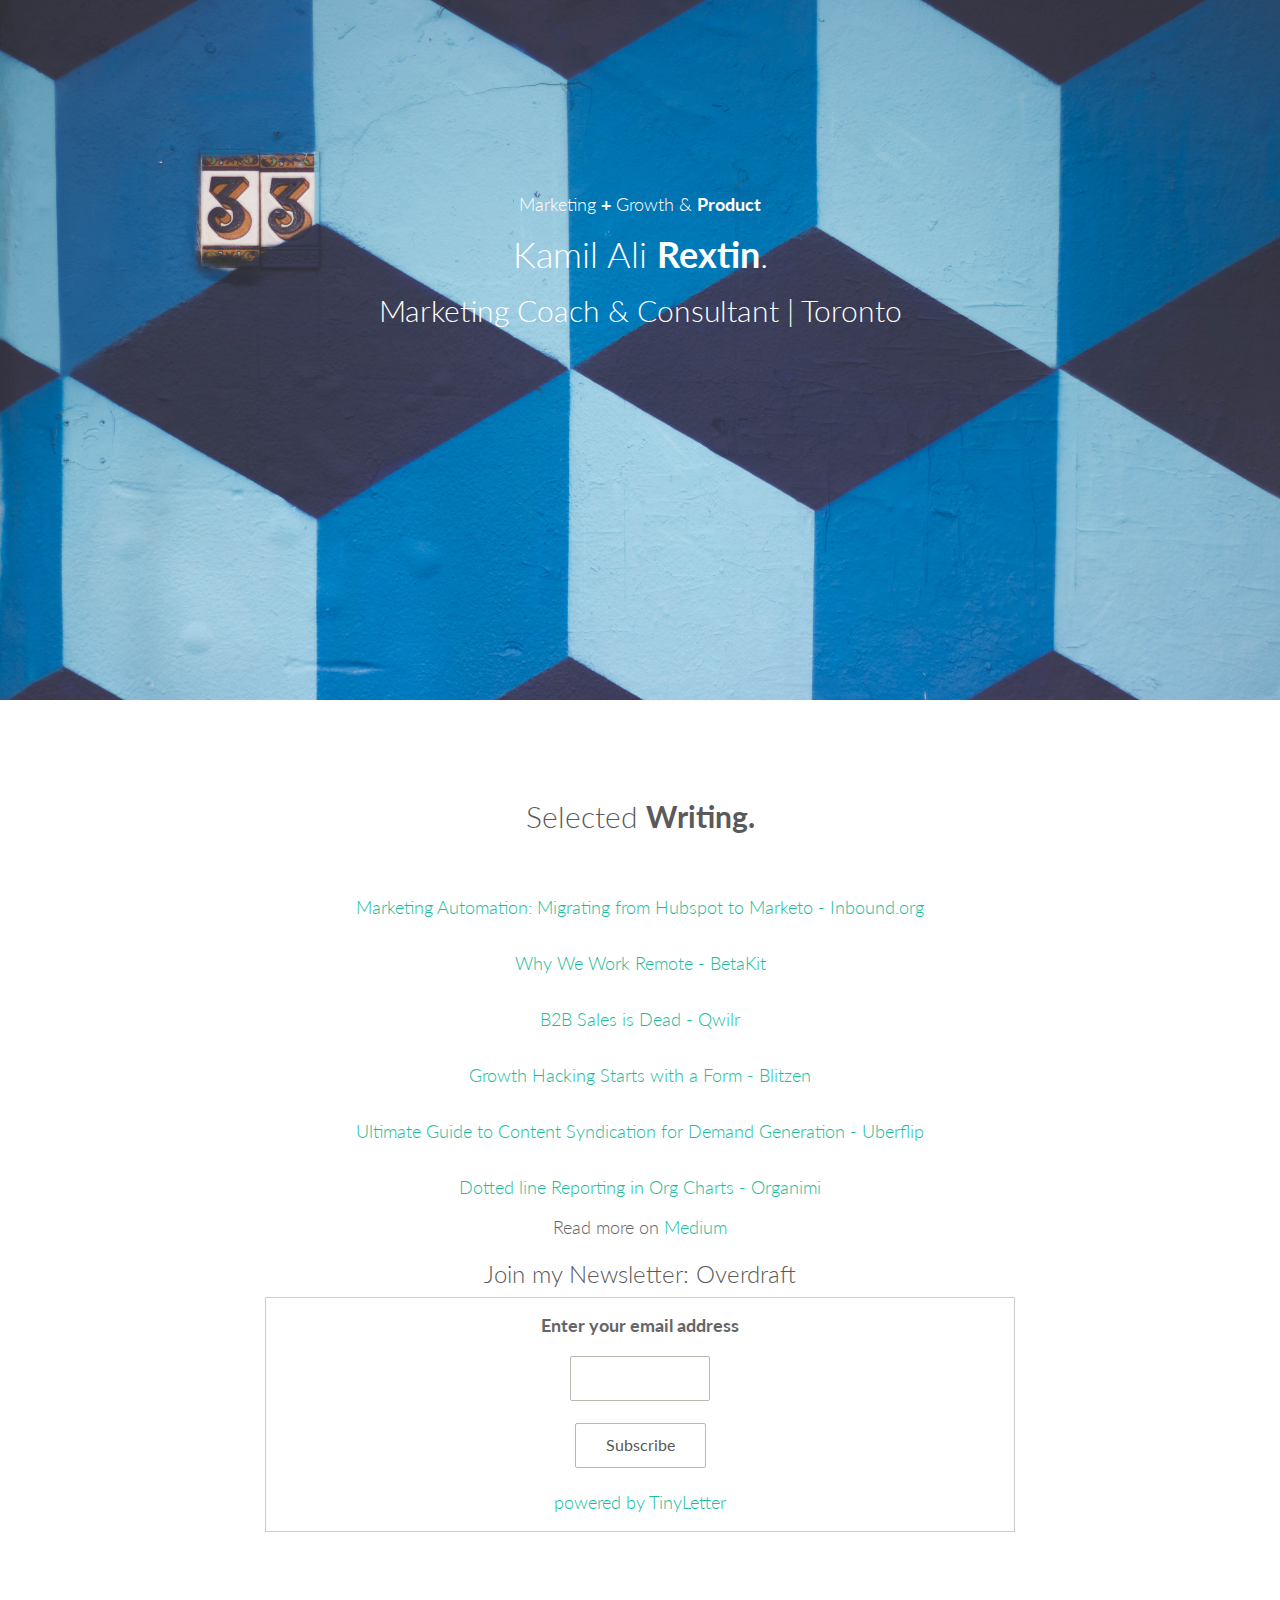
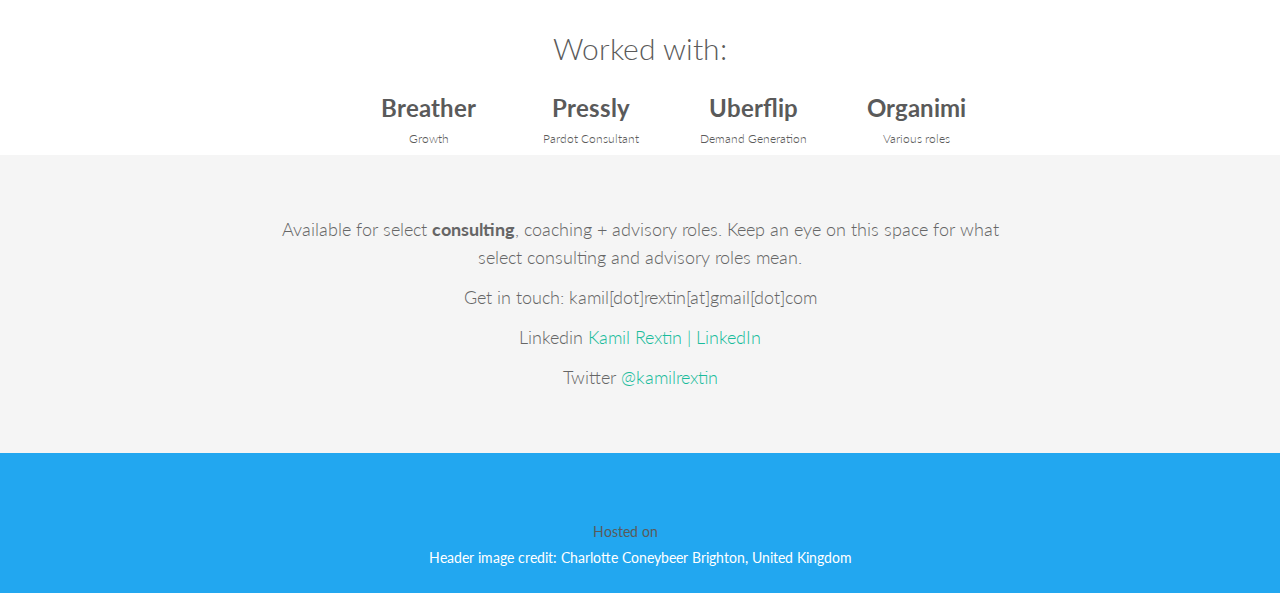
==== index.html @ 0f245803 "newsletter" ====
<!DOCTYPE html>
<html lang="en">
  <head>
    <meta charset="utf-8">
    <meta http-equiv="X-UA-Compatible" content="IE=edge">
    <meta name="viewport" content="width=device-width, initial-scale=1">
    <meta name="description" content="">
    <meta name="author" content="">
    <link rel="icon" href="assets/img/favicon.ico">

    <title>Kamil Ali Rextin - Marketing &amp Growth Consultant | Toronto</title>

    <!-- Bootstrap core CSS -->
    <link href="assets/css/bootstrap.css" rel="stylesheet">

    <!-- Custom styles for this template -->
  <link href="https://maxcdn.bootstrapcdn.com/font-awesome/4.6.3/css/font-awesome.min.css" rel="stylesheet" integrity="sha384-T8Gy5hrqNKT+hzMclPo118YTQO6cYprQmhrYwIiQ/3axmI1hQomh7Ud2hPOy8SP1" crossorigin="anonymous">

    <link href="assets/css/style.css" rel="stylesheet">


    <!-- IE10 viewport hack for Surface/desktop Windows 8 bug -->
    <script src="assets/js/ie10-viewport-bug-workaround.js"></script>

    <!-- HTML5 shim and Respond.js IE8 support of HTML5 elements and media queries -->
    <!--[if lt IE 9]>
      <script src="https://oss.maxcdn.com/html5shiv/3.7.2/html5shiv.min.js"></script>
      <script src="https://oss.maxcdn.com/respond/1.4.2/respond.min.js"></script>
    <![endif]-->
    <!-- Google Analytics -->
    <script>
  (function(i,s,o,g,r,a,m){i['GoogleAnalyticsObject']=r;i[r]=i[r]||function(){
  (i[r].q=i[r].q||[]).push(arguments)},i[r].l=1*new Date();a=s.createElement(o),
  m=s.getElementsByTagName(o)[0];a.async=1;a.src=g;m.parentNode.insertBefore(a,m)
  })(window,document,'script','https://www.google-analytics.com/analytics.js','ga');

  ga('create', 'UA-49226100-1', 'auto');
  ga('send', 'pageview');
  ga('set', 'userId', {{USER_ID}}); // Set the user ID using signed-in user_id.

</script>
  </head>

  <body>

    <div id="h2">
      <div class="logo">

      </div><!--/logo-->
      <div class="container centered">
        <div class="row">
          <div class="col-md-8 col-md-offset-2">
            <h4>Marketing <b>+</b> Growth &amp <b>Product</b></h4>
            <h1>Kamil Ali <b>Rextin</b>.</h1>
            <h2> Marketing Coach &amp Consultant  | Toronto </h2>
           
           
          </div>
        </div><!--/row-->
      </div><!--/container-->
    </div><!--H-->

    <div class="container ptb">
      <div class="row centered">
        <h2 class="centered mb">Selected <b>Writing.</b></h2>
        <div class="col-md-8 col-md-offset-2">
          <p>
            
            <a href="https://inbound.org/blog/migrating-from-hubspot-to-marketo-how-we-did-it-in-just-three-weeks"> Marketing Automation: Migrating from Hubspot to Marketo - Inbound.org</a></li>
            <br>
            <br>
            <a href="http://betakit.com/why-we-work-remote-the-evolution-of-the-work-place/"> Why We Work Remote - BetaKit</a></li>
             <br>
            <br>
            <a href="http://blog.qwilr.com/death-resurrection-of-b2b-software-sales/"> B2B Sales is Dead - Qwilr</a></li>
             <br>
            <br>
            <a href="https://blitzen.com/blog/growth-hacking-starts-with-a-form/"> Growth Hacking Starts with a Form - Blitzen</a></li>
             <br>
            <br>
            <a href="https://hub.uberflip.com/blog/ultimate-guide-to-b2b-content-syndication"> Ultimate Guide to Content Syndication for Demand Generation - Uberflip </a></li>
             <br>
            <br>
            <a href="http://blog.organimi.com/joining-the-dots-dotted-line-reporting">Dotted line Reporting in Org Charts - Organimi</a>
            <br>
            <p>Read more on<a href="http://medium.com/@kamilrextin"> Medium </a></p>
          </p>
<h3> Join my Newsletter: Overdraft </h3>
 <form style="border:1px solid #ccc;padding:3px;text-align:center;" action="https://tinyletter.com/kamilrextin" method="post" target="popupwindow" onsubmit="window.open('https://tinyletter.com/kamilrextin', 'popupwindow', 'scrollbars=yes,width=800,height=600');return true"><p><label for="tlemail">Enter your email address</label></p><p><input type="text" style="width:140px" name="email" id="tlemail" /></p><input type="hidden" value="1" name="embed"/><input type="submit" value="Subscribe" /><p><a href="https://tinyletter.com" target="_blank">powered by TinyLetter</a></p></form>
         
        </div><!--/col-md-4-->
       
      </div><!--/row-->
    </div><!-- /.container -->
    <div class="container">
      <div class="row centered">
      <h2> Worked with: </h2>
        <div class="col-md-10 col-md-offset-3 centered">
        
         <!-- <img src="assets/img/logoclient.png" width="200" alt=""> -->
          <div class="row">
            <div class="col-sm-2">
              <h3><b>Breather</b></h3>
              <h6>Growth</h6>
            </div><!--/col-sm-4-->
            <div class="col-sm-2">
              <h3><b>Pressly</b></h3>
              <h6>Pardot Consultant</h6>
            </div><!--/col-sm-4-->
            <div class="col-sm-2">
              <h3><b>Uberflip</b></h3>
              <h6>Demand Generation</h6>
            </div><!--/col-sm-4-->
            <div class="col-sm-2">
              <h3><b>Organimi</b></h3>
              <h6>Various roles</h6>
            </div><!--/col-sm-4-->
          </div><!--/.row-->
        </div><!--/col-md-10-->
      </div><!--/row-->

   <!--   <div class="row mt">
        <div class="col-md-8 col-md-offset-2">
          <img src="assets/img/screen.png" class="img-responsive aligncenter" alt="">
        </div>
      </div><!--/.row-->

    </div><!--/.container-->

    <div id="g">
      <div class="container">
        <div class="row centered">
          <div class="col-md-8 col-md-offset-2">
            <p>Available for select <b>consulting</b>, coaching + advisory roles. Keep an eye on this space for what select consulting and advisory roles mean.</p>
            <p>Get in touch: kamil[dot]rextin[at]gmail[dot]com</p>
            <p> Linkedin <a href="https://www.linkedin.com/in/kamilrextin/">Kamil Rextin | LinkedIn </a></p>
            <p> Twitter <a href="http://twitter.com/kamilrextin">@kamilrextin</a></p>
            <p> </p>

          </div><!--/col-md-8-->
        </div><!--/row-->
      </div><!--/.container-->
    </div>

    <div id="f">
      <div class="container">
        <div class="row centered">
          <div class="col-md-8 col-md-offset-2">
            <br><h7>Hosted on<i class="fa fa-github-alt" aria-hidden="true"></i></h7>
            <br>
            <h7> <a href="https://unsplash.com/?photo=R8Oakk_lLP8">Header image credit: Charlotte Coneybeer Brighton, United Kingdom</a></h7>
          </div><!--/col-md-8-->
        </div>
      </div><!--/container-->
    </div><!--/.F-->

    <!-- Bootstrap core JavaScript
    ================================================== -->
    <!-- Placed at the end of the document so the pages load faster -->
    <script src="assets/js/jquery.min.js"></script>
    <script src="assets/js/bootstrap.min.js"></script>
    <script src="assets/js/retina-1.1.0.js"></script>
    <script src="assets/js/custom.js"></script>


  
  </body>
</html>
---- assets/css/style.css ----
/*
 * Author: Carlos Alvarez
 * URL: http://alvarez.is
 *
 * Theme Name: Basic
 * URL: http://blacktie.co
 * Version: 1.0
 */

/*	################################################################
	1. GENERAL STRUCTURES
################################################################# */

/* Import fonts */
@import url(http://fonts.googleapis.com/css?family=Lato:300,400,700,900);

@import url("prettyPhoto.css") screen;
@import url("hoverex-all.css") screen;

* { 
	margin: 0;
	padding: 0px;
    font-family: 'Lato', sans-serif;
} 
body { 
	background: #fff; 
	margin: 0; 
	color: #5a5a5a;
}

h1, h2, h3, h4, h5, h6 {
    font-family: 'Lato', sans-serif;
	font-weight: 300;
}


p { 
	padding: 0; 
	margin-bottom: 12px; 
    font-family: 'Lato', sans-serif;
	font-weight: 300;
	font-size: 18px; 
	line-height: 28px;
	color: #666; 
	margin-top: 10px; 
}

html,
body {
	height: 100%;
}

.alignleft { float: left; }
.alignright { float: right; }
.aligncenter {
	margin-left: auto;
	margin-right: auto;
	display: block;
	clear: both;
}
.centered {text-align: center}
.mt {margin-top: 50px;}
.mb {margin-bottom: 50px;}
.mtb {margin-top: 50px; margin-bottom: 50px;}
.mtb2 { margin-top: 100px; margin-bottom: 100px;}
.ptb {padding-top: 80px; padding-bottom: 80px;}

.clear {
	clear: both;
	display: block;
	font-size: 0;
	height: 0;
	line-height: 0;
	width:100%;
}
::-moz-selection  {
	color: #fff;
	text-shadow:none;
	background:#2B2E31;
}
::selection {
	color: #fff;
	text-shadow:none;
	background:#2B2E31;
}
*,
*:after,
*:before {
	-webkit-box-sizing: border-box;
	-moz-box-sizing: border-box;
	box-sizing: border-box;
	padding: 0;
	margin: 0;
}
a { 
	padding: 0;
	margin: 0;
	text-decoration: none; 
	-webkit-transition: background-color .4s linear, color .4s linear;
	-moz-transition: background-color .4s linear, color .4s linear;
	-o-transition: background-color .4s linear, color .4s linear;
	-ms-transition: background-color .4s linear, color .4s linear;
	transition: background-color .4s linear, color .4s linear;
	color: #1abc9c;
}
a:hover,
a:focus {
  text-decoration: none;
  color:#696E74;
}

.nopadding {
	padding: 0px !important;
	margin: 0px;
}


/* FORM CONFIGURATION */

input {
	font-size: 16px;
	min-height: 40px;
	border-radius: 2px;
	line-height: 20px;
	padding: 11px 30px 12px;
	border: 1px solid #b9b9af;
	margin-bottom: 10px;
	background-color: #fff;
	-webkit-transition: background-color 0.2s;
	transition: background-color 0.2s;
}

.subscribe-input {
	float: left;
	width: 65%;
	text-align: left;
	margin-right: 2px;
}

.subscribe-submit {
	right: 0;
}

.btn-download {
	background: #FDE3A7;
}

.btn-conf {
	border-radius: 50px;
	margin-right: 15px;
	font-size: 11px;
	letter-spacing: 1px;
	text-transform: uppercase;
	padding: 14px 28px 13px 28px;
	}

.btn-clear {
	background: transparent;
	color: white;
	border: 2px solid white;
}
.btn-clear:hover {
	background: white;
	color: #2f2f2f;
}



.dmbutton:hover,
.dmbutton:active,
.dmbutton:focus{
	color: #ffffff;
	background-color: #222222;
	border-color: #ffffff;
}
.dmbutton {
	background:rgba(0, 0, 0, 0);
	border: 1px solid #ffffff;
	color: #ffffff;
	-webkit-border-radius: 2px;
	border-radius: 2px;
	padding-top: 1.025rem;
	padding-right: 2.25rem;
	letter-spacing:0.85px;
	padding-bottom: 1.0875rem;
	padding-left: 2.25rem;
	font-size: 1.55rem;
	cursor: pointer;
	font-weight: normal;
	line-height: normal;
	margin: 0 0 1.25rem;
	text-decoration: none;
	text-align: center;
	display: inline-block;
	-webkit-transition: background-color 300ms ease-out;
	-moz-transition: background-color 300ms ease-out;
	transition: background-color 300ms ease-out;
	-webkit-appearance: none;
	font-weight: normal !important;
}

/* HEADER SECTION */
#h {
/*	background: url(../img/header.jpg) no-repeat center top; */
	background-color: #4698C4;
	padding-top: 5px;
	background-attachment: relative;
	background-position: center center;
	min-height: 500px;
	width: 100%;
	
    -webkit-background-size: 100%;
    -moz-background-size: 100%;
    -o-background-size: 100%;
    background-size: 100%;

    -webkit-background-size: cover;
    -moz-background-size: cover;
    -o-background-size: cover;
    background-size: cover;
    color: white;
}

#h .logo {
	margin-top: 30px;
	margin-left: 40px;
	padding-bottom: 150px;
}

#h .logo h2{
	font-weight: 900;
	color: white;
	letter-spacing: 1px;
}

#h h3 {
	margin-top: 10px;
}

#h i {
	font-size: 50px;
}

/* GREY SECTION */
#g {
	padding-top: 50px;
	padding-bottom: 50px;
	background: #f5f5f5;
}

.portfolio {
	padding:0 !important;
	margin:0 !important;
	display:block;
}


.portfolio-item .title:before {border-radius:0; display:none}
.portfolio-item p {margin:0px 0 30px;}
.portfolio-item h3 {margin:-10px 0 10px; font-size:16px; text-transform:uppercase;}


.tpl6 h3
{
	color:#fff;
	margin:0;
	padding:40px 5px 0;
	font-size:16px;
	text-transform:uppercase;
}
.tpl6 .dmbutton
{
	display:inline-block;
	margin:30px 5px 20px 5px;
	font-size:13px;
}

.tpl6 .bg
{
	height:100%;
	width:100%;
	background-color:#00b3fe;
	background-color:rgba(0,179,254,.9);
	text-align:center;
}

/* CLIENTS */

.clients img {
	max-width: 140px;
	max-height: 60px;
	vertical-align: middle;
}

.clients .col-sm-2 {
	height: 80px;
	line-height: 80px;
}

/* CONTACT SEPARATOR */
#sep {
	background: url(../img/sep.jpg) no-repeat center top;
	padding-top: 100px;
	background-attachment: relative;
	background-position: center center;
	min-height: 450px;
	width: 100%;
	color: white;
	
    -webkit-background-size: 100%;
    -moz-background-size: 100%;
    -o-background-size: 100%;
    background-size: 100%;

    -webkit-background-size: cover;
    -moz-background-size: cover;
    -o-background-size: cover;
    background-size: cover;
    color: white;
}

#sep h3 {
	font-weight: 300;
	letter-spacing: 2px;
}

/* FOOTER */
#f {
	padding-top: 25px;
	padding-bottom: 25px;
	background-color: #22A7F0;
}

#f i {
	margin-right: 30px;
	font-size: 35px;
}

#f a {
	color: white;
}

/* HEADER 2 - PORTFOLIO SECTION */
#h2 {
	background: url(../img/header-2.jpg) no-repeat center top;
	padding-top: 5px;
	background-attachment: relative;
	background-position: center center;
	min-height: 700px;
	width: 100%;
	
    -webkit-background-size: 100%;
    -moz-background-size: 100%;
    -o-background-size: 100%;
    background-size: 100%;

    -webkit-background-size: cover;
    -moz-background-size: cover;
    -o-background-size: cover;
    background-size: cover;
    color: white;
}

#h2 .logo {
	margin-top: 30px;
	margin-left: 40px;
	padding-bottom: 150px;
}

#h2 .logo h2{
	font-weight: 900;
	color: white;
	letter-spacing: 1px;
}

#h2 h3 {
	margin-top: 30px;
	letter-spacing: 1px;
}
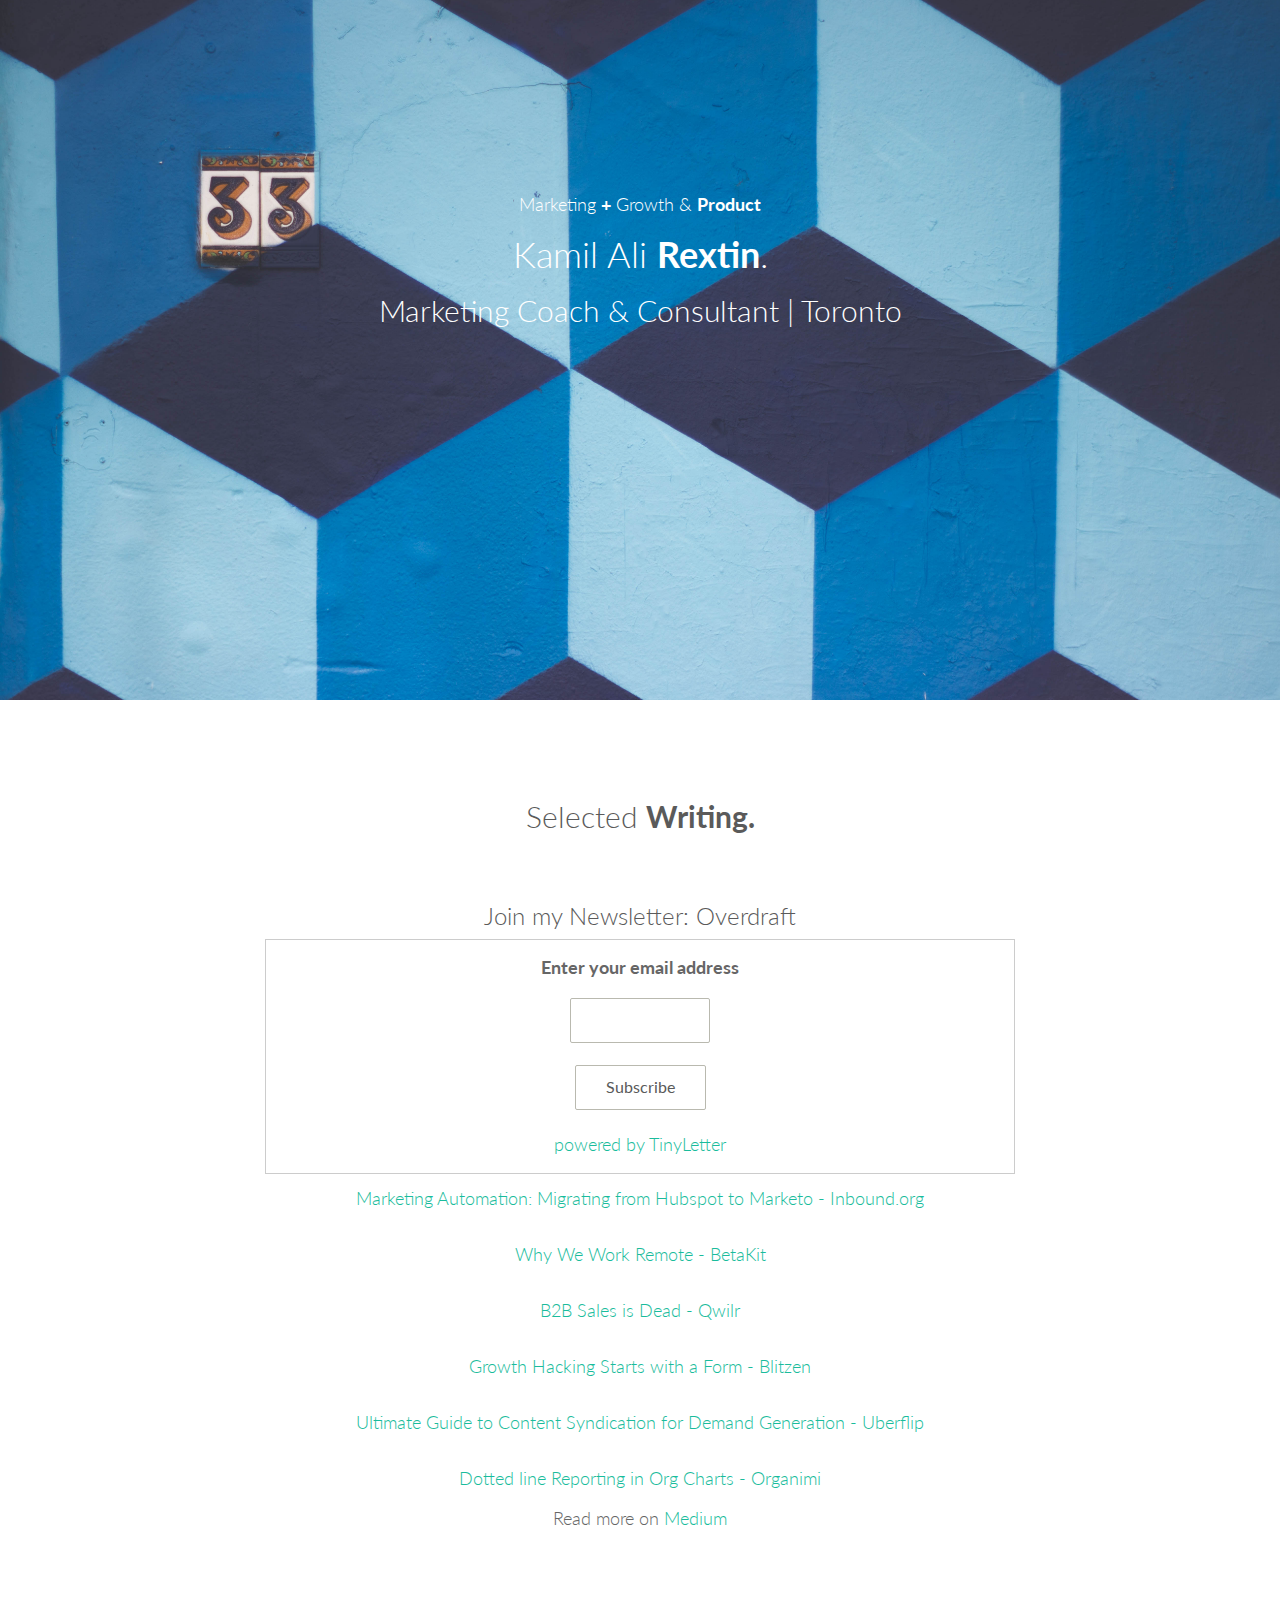
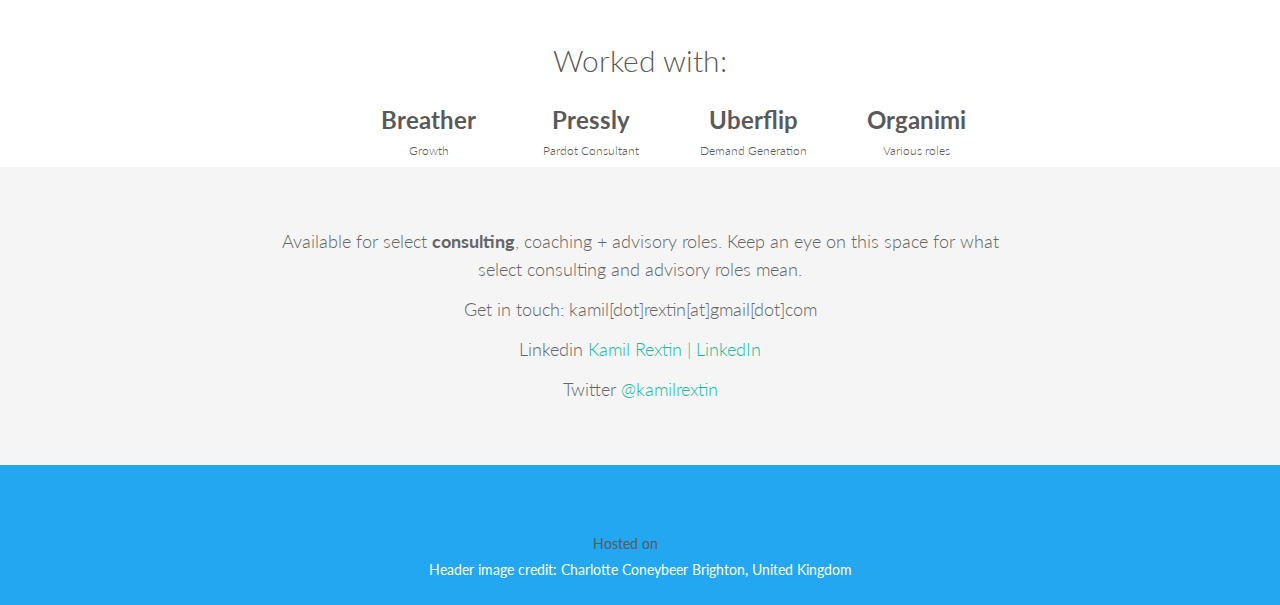
==== commit 07fd19de: "tinyletter" ====
--- a/index.html
+++ b/index.html
@@ -64,6 +64,8 @@
       <div class="row centered">
         <h2 class="centered mb">Selected <b>Writing.</b></h2>
         <div class="col-md-8 col-md-offset-2">
+          <h3> Join my Newsletter: Overdraft </h3>
+ <form style="border:1px solid #ccc;padding:3px;text-align:center;" action="https://tinyletter.com/kamilrextin" method="post" target="popupwindow" onsubmit="window.open('https://tinyletter.com/kamilrextin', 'popupwindow', 'scrollbars=yes,width=800,height=600');return true"><p><label for="tlemail">Enter your email address</label></p><p><input type="text" style="width:140px" name="email" id="tlemail" /></p><input type="hidden" value="1" name="embed"/><input type="submit" value="Subscribe" /><p><a href="https://tinyletter.com" target="_blank">powered by TinyLetter</a></p></form>
           <p>
             
             <a href="https://inbound.org/blog/migrating-from-hubspot-to-marketo-how-we-did-it-in-just-three-weeks"> Marketing Automation: Migrating from Hubspot to Marketo - Inbound.org</a></li>
@@ -85,8 +87,6 @@
             <br>
             <p>Read more on<a href="http://medium.com/@kamilrextin"> Medium </a></p>
           </p>
-<h3> Join my Newsletter: Overdraft </h3>
- <form style="border:1px solid #ccc;padding:3px;text-align:center;" action="https://tinyletter.com/kamilrextin" method="post" target="popupwindow" onsubmit="window.open('https://tinyletter.com/kamilrextin', 'popupwindow', 'scrollbars=yes,width=800,height=600');return true"><p><label for="tlemail">Enter your email address</label></p><p><input type="text" style="width:140px" name="email" id="tlemail" /></p><input type="hidden" value="1" name="embed"/><input type="submit" value="Subscribe" /><p><a href="https://tinyletter.com" target="_blank">powered by TinyLetter</a></p></form>
          
         </div><!--/col-md-4-->
        
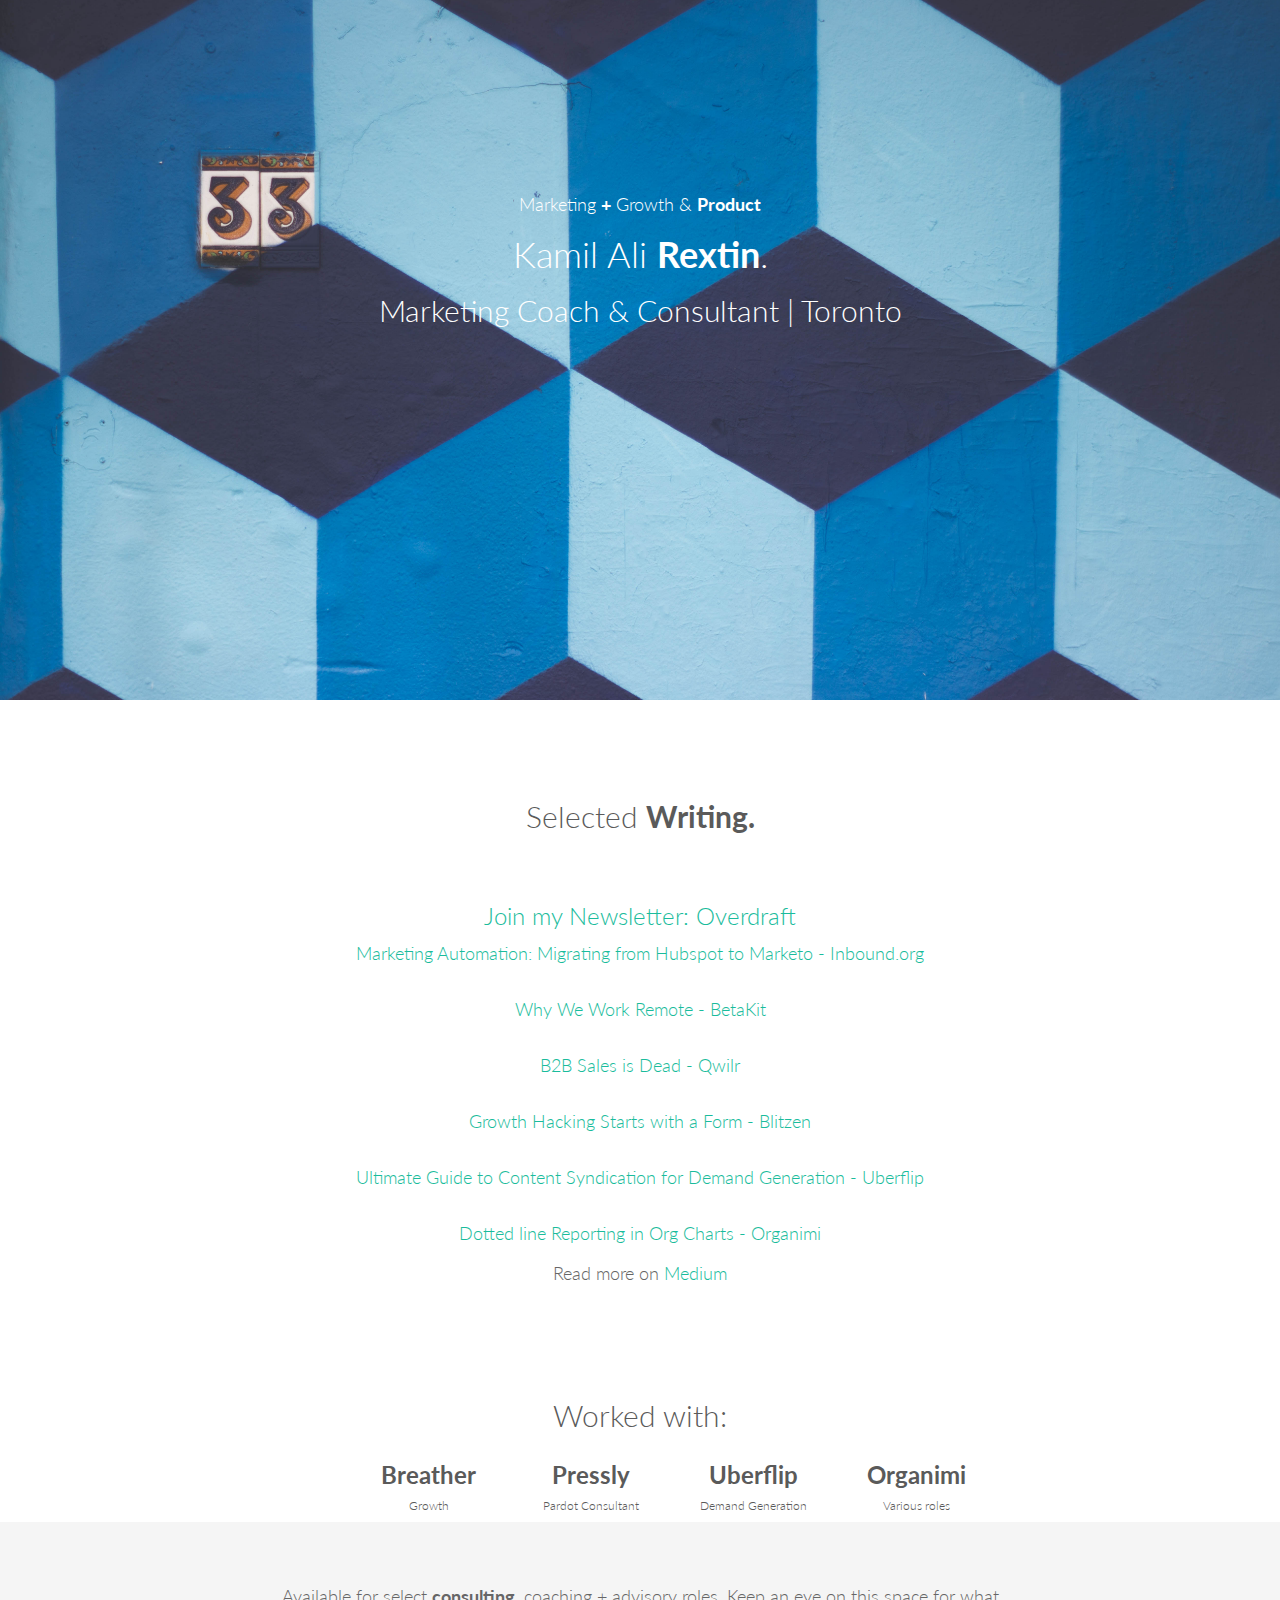
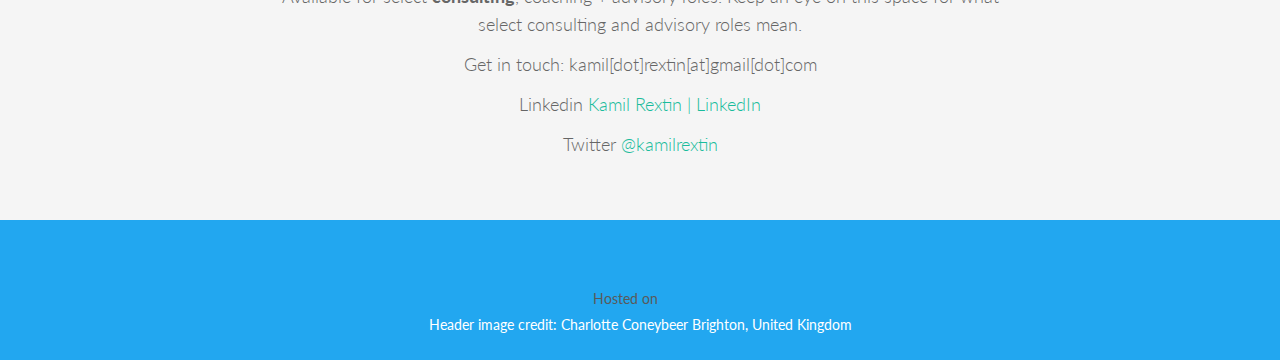
==== commit 0cc406bc: "jhyperlink tinyletter" ====
--- a/index.html
+++ b/index.html
@@ -64,8 +64,7 @@
       <div class="row centered">
         <h2 class="centered mb">Selected <b>Writing.</b></h2>
         <div class="col-md-8 col-md-offset-2">
-          <h3> Join my Newsletter: Overdraft </h3>
- <form style="border:1px solid #ccc;padding:3px;text-align:center;" action="https://tinyletter.com/kamilrextin" method="post" target="popupwindow" onsubmit="window.open('https://tinyletter.com/kamilrextin', 'popupwindow', 'scrollbars=yes,width=800,height=600');return true"><p><label for="tlemail">Enter your email address</label></p><p><input type="text" style="width:140px" name="email" id="tlemail" /></p><input type="hidden" value="1" name="embed"/><input type="submit" value="Subscribe" /><p><a href="https://tinyletter.com" target="_blank">powered by TinyLetter</a></p></form>
+          <h3> <a href="https://tinyletter.com/kamilrextin"> Join my Newsletter: Overdraft</a> </h3>
           <p>
             
             <a href="https://inbound.org/blog/migrating-from-hubspot-to-marketo-how-we-did-it-in-just-three-weeks"> Marketing Automation: Migrating from Hubspot to Marketo - Inbound.org</a></li>
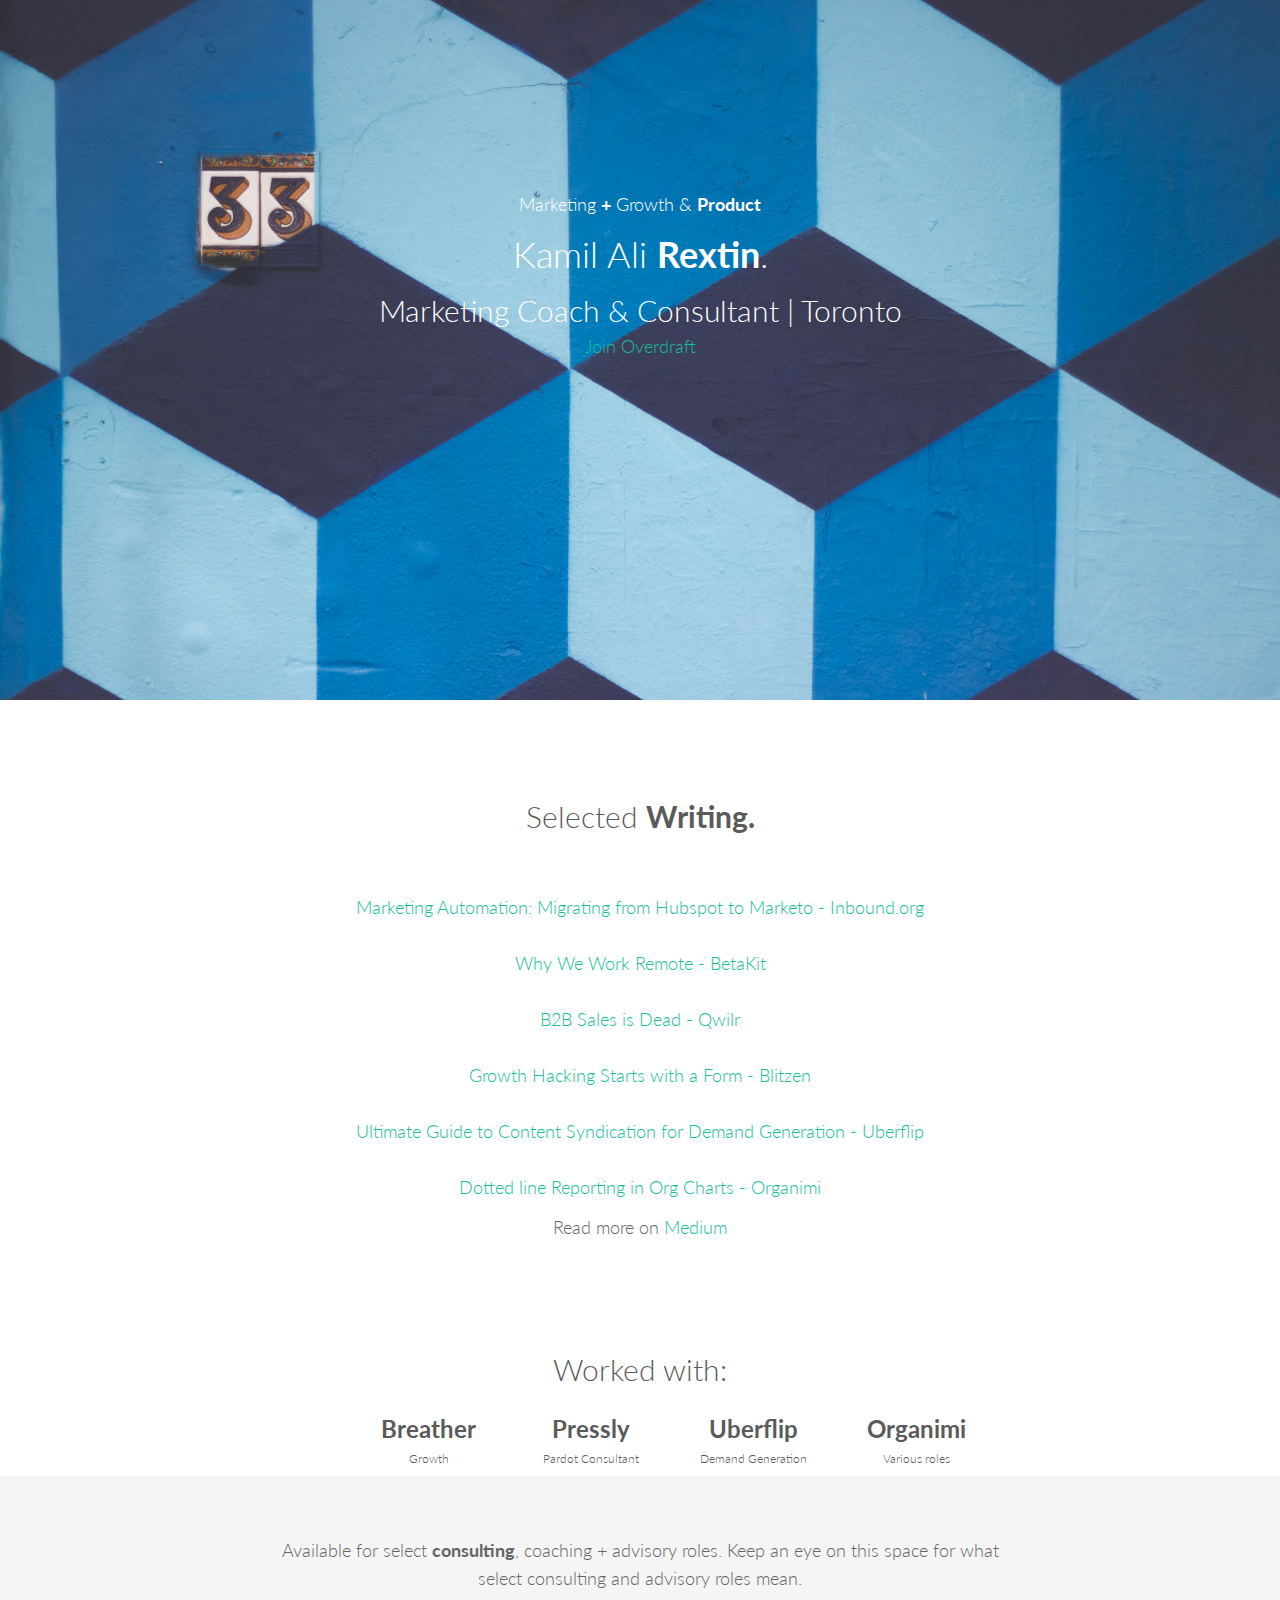
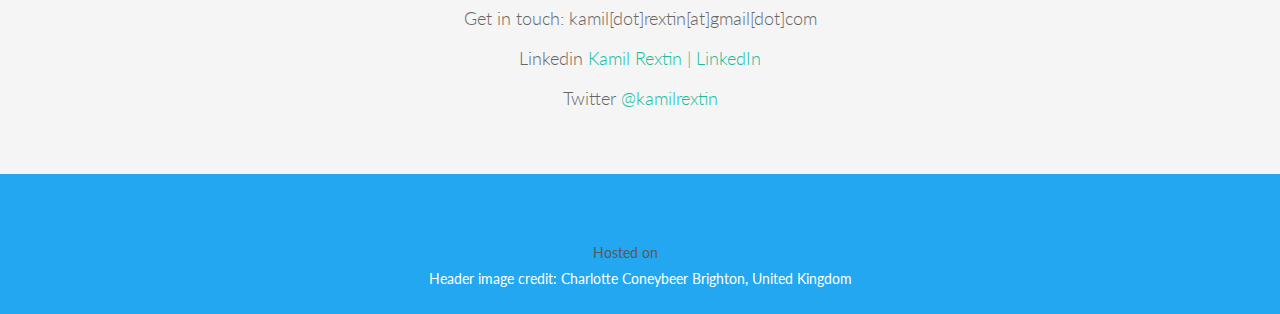
==== commit 709f52a9: "header tinyletter" ====
--- a/index.html
+++ b/index.html
@@ -53,6 +53,7 @@
             <h4>Marketing <b>+</b> Growth &amp <b>Product</b></h4>
             <h1>Kamil Ali <b>Rextin</b>.</h1>
             <h2> Marketing Coach &amp Consultant  | Toronto </h2>
+            <h4> <a href="https://tinyletter.com/kamilrextin"> Join Overdraft</a> </h4>
            
            
           </div>
@@ -64,7 +65,7 @@
       <div class="row centered">
         <h2 class="centered mb">Selected <b>Writing.</b></h2>
         <div class="col-md-8 col-md-offset-2">
-          <h3> <a href="https://tinyletter.com/kamilrextin"> Join my Newsletter: Overdraft</a> </h3>
+       
           <p>
             
             <a href="https://inbound.org/blog/migrating-from-hubspot-to-marketo-how-we-did-it-in-just-three-weeks"> Marketing Automation: Migrating from Hubspot to Marketo - Inbound.org</a></li>
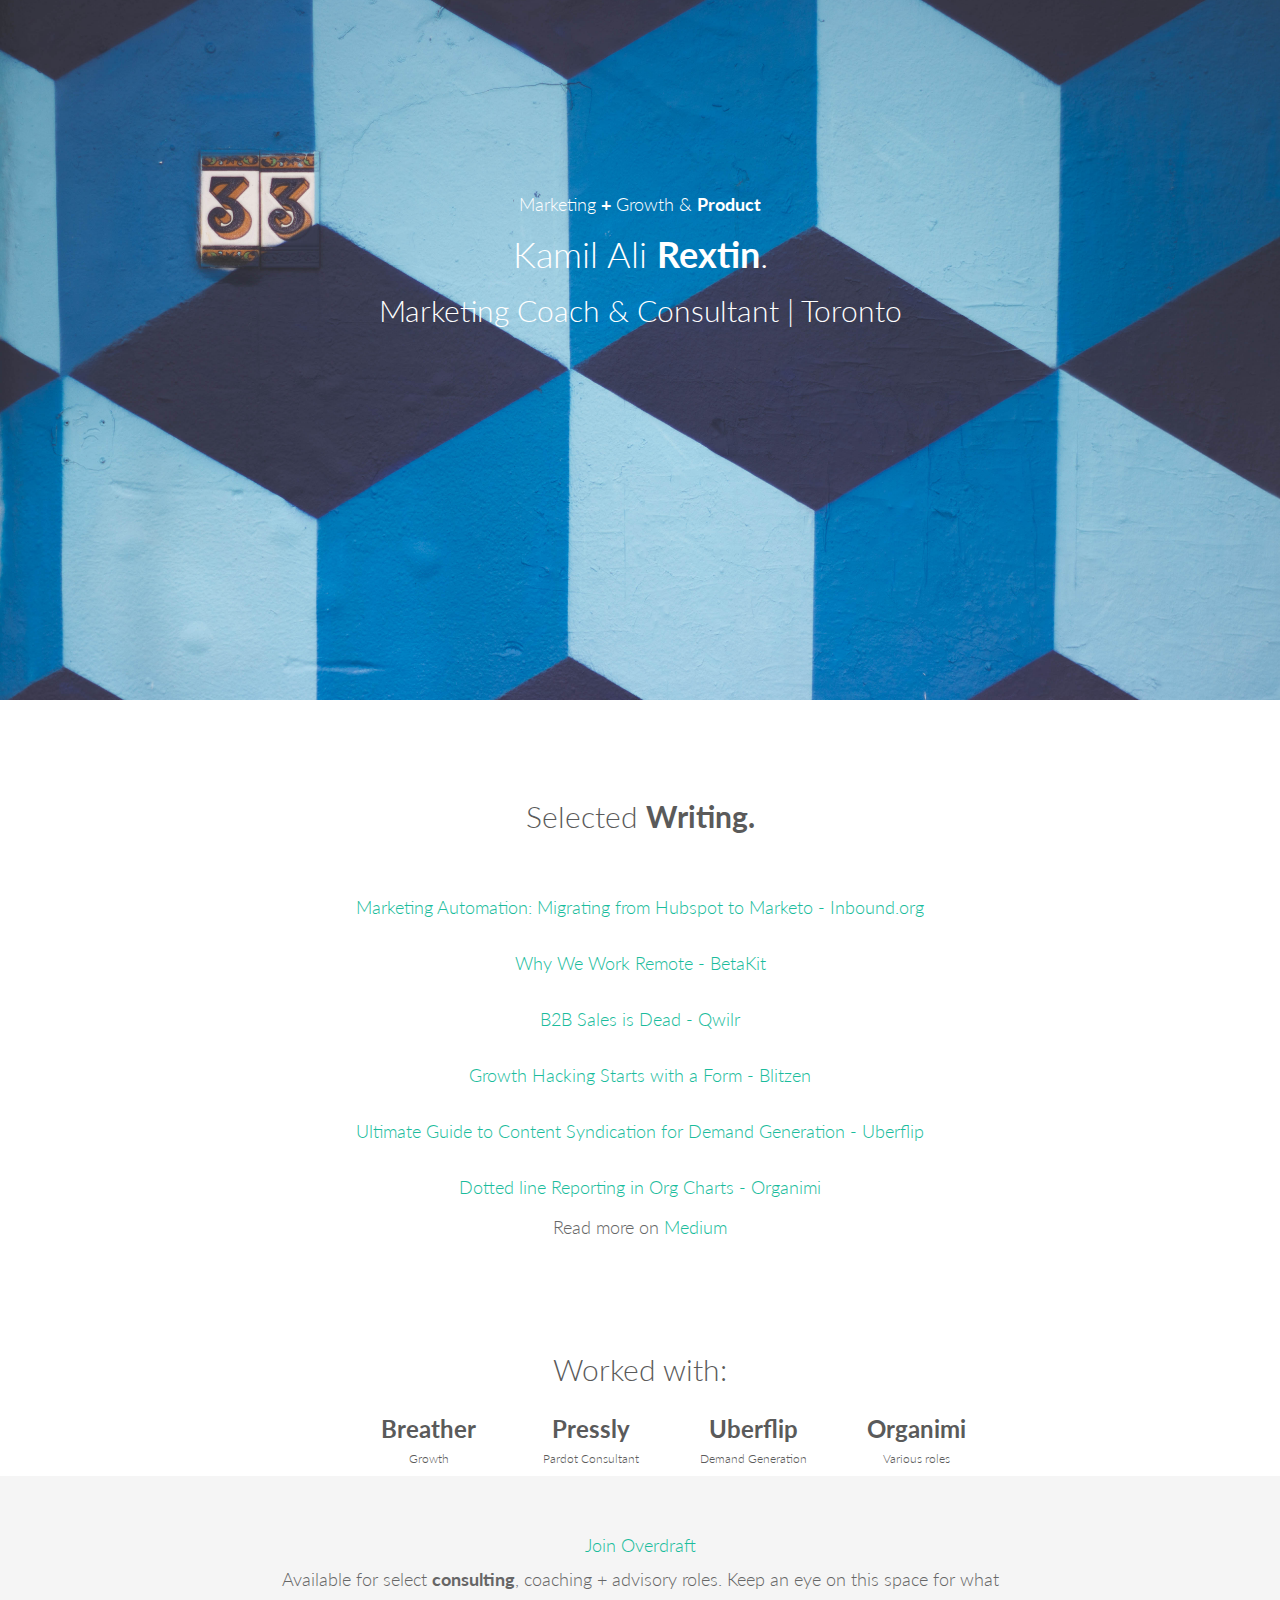
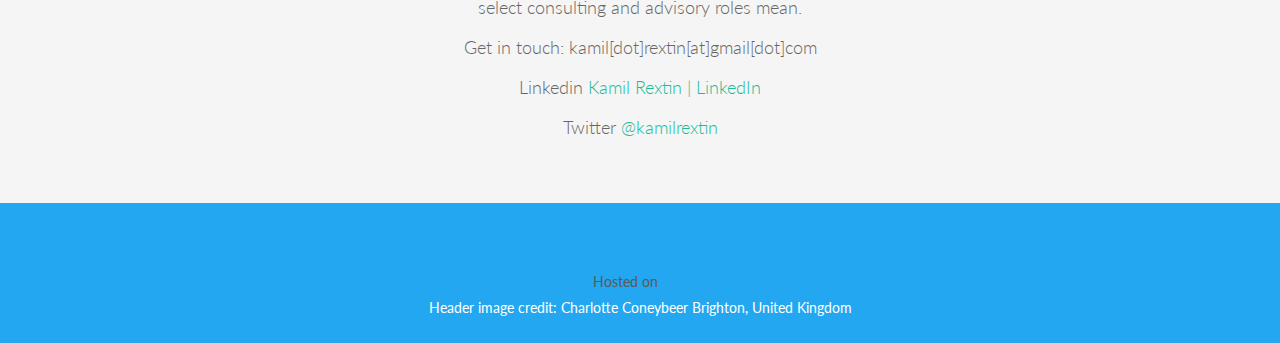
==== commit cd489b48: "newsletter lwoer bit" ====
--- a/index.html
+++ b/index.html
@@ -53,7 +53,7 @@
             <h4>Marketing <b>+</b> Growth &amp <b>Product</b></h4>
             <h1>Kamil Ali <b>Rextin</b>.</h1>
             <h2> Marketing Coach &amp Consultant  | Toronto </h2>
-            <h4> <a href="https://tinyletter.com/kamilrextin"> Join Overdraft</a> </h4>
+            
            
            
           </div>
@@ -131,6 +131,7 @@
       <div class="container">
         <div class="row centered">
           <div class="col-md-8 col-md-offset-2">
+            <h4> <a href="https://tinyletter.com/kamilrextin"> Join Overdraft</a> </h4>
             <p>Available for select <b>consulting</b>, coaching + advisory roles. Keep an eye on this space for what select consulting and advisory roles mean.</p>
             <p>Get in touch: kamil[dot]rextin[at]gmail[dot]com</p>
             <p> Linkedin <a href="https://www.linkedin.com/in/kamilrextin/">Kamil Rextin | LinkedIn </a></p>
